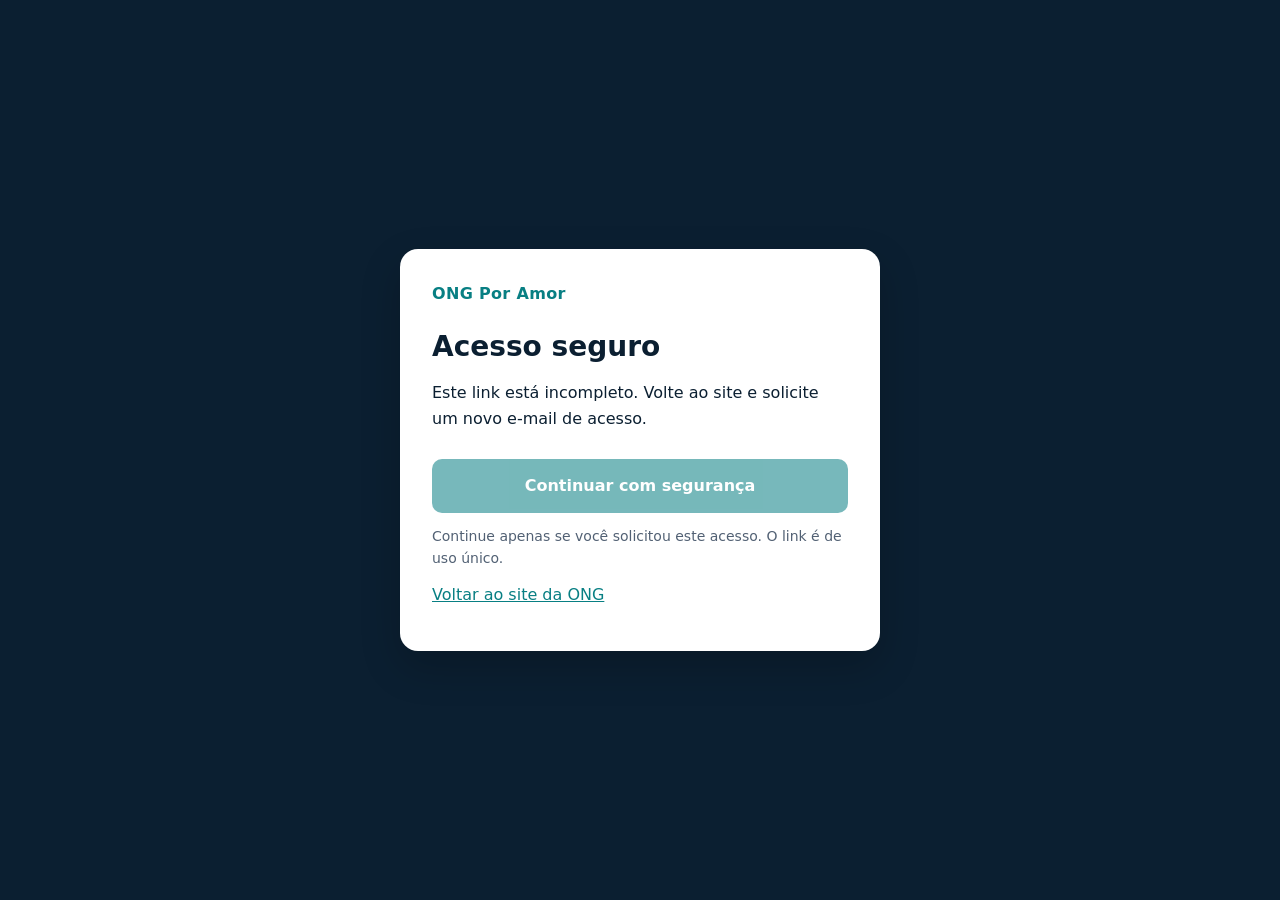
==== acesso.html @ 0672803a "Publica confirmação de acesso pelo domínio da ONG" ====
<!doctype html>
<html lang="pt-BR" data-auth-origin="https://unidzfxifxjruonbjspe.supabase.co">
<head>
<meta charset="utf-8">
<meta name="viewport" content="width=device-width,initial-scale=1">
<meta name="referrer" content="no-referrer">
<meta name="robots" content="noindex,nofollow">
<meta http-equiv="Content-Security-Policy" content="default-src 'none'; script-src 'self'; style-src 'unsafe-inline'; base-uri 'none'; form-action 'none'">
<title>Acesso seguro · ONG Por Amor</title>
<style>
*{box-sizing:border-box}body{margin:0;min-height:100vh;display:grid;place-items:center;padding:24px;background:#0b1f31;color:#0b1f31;font:16px/1.6 system-ui,sans-serif}.card{width:100%;max-width:480px;background:#fff;padding:32px;border-radius:18px;box-shadow:0 16px 40px #0003}.brand{color:#087f83;font-weight:750;letter-spacing:.02em;margin-top:0}h1{font-size:28px;line-height:1.2;margin:24px 0 16px}p{margin:12px 0}button,a{font:inherit}button{width:100%;border:0;background:#087f83;color:white;padding:14px 18px;border-radius:10px;font-weight:700;margin-top:16px;cursor:pointer}button:disabled{opacity:.55;cursor:default}button:focus-visible,a:focus-visible{outline:3px solid #dc9b30;outline-offset:4px}.help{font-size:14px;color:#526174}a{color:#087f83}noscript{display:block;margin:16px 0;color:#a12d22}
</style>
<script src="auth-link.js" defer></script>
</head>
<body><main class="card">
<p class="brand">ONG Por Amor</p>
<h1 id="access-title">Acesso seguro</h1>
<p id="access-message" role="status" aria-live="polite">Conferindo o formato do link…</p>
<button id="access-continue" type="button" disabled>Continuar com segurança</button>
<p class="help">Continue apenas se você solicitou este acesso. O link é de uso único.</p>
<p><a href="https://www.ongporamor.top/">Voltar ao site da ONG</a></p>
<noscript>Ative o JavaScript para continuar. Se necessário, solicite um novo link no site da ONG.</noscript>
</main></body></html>
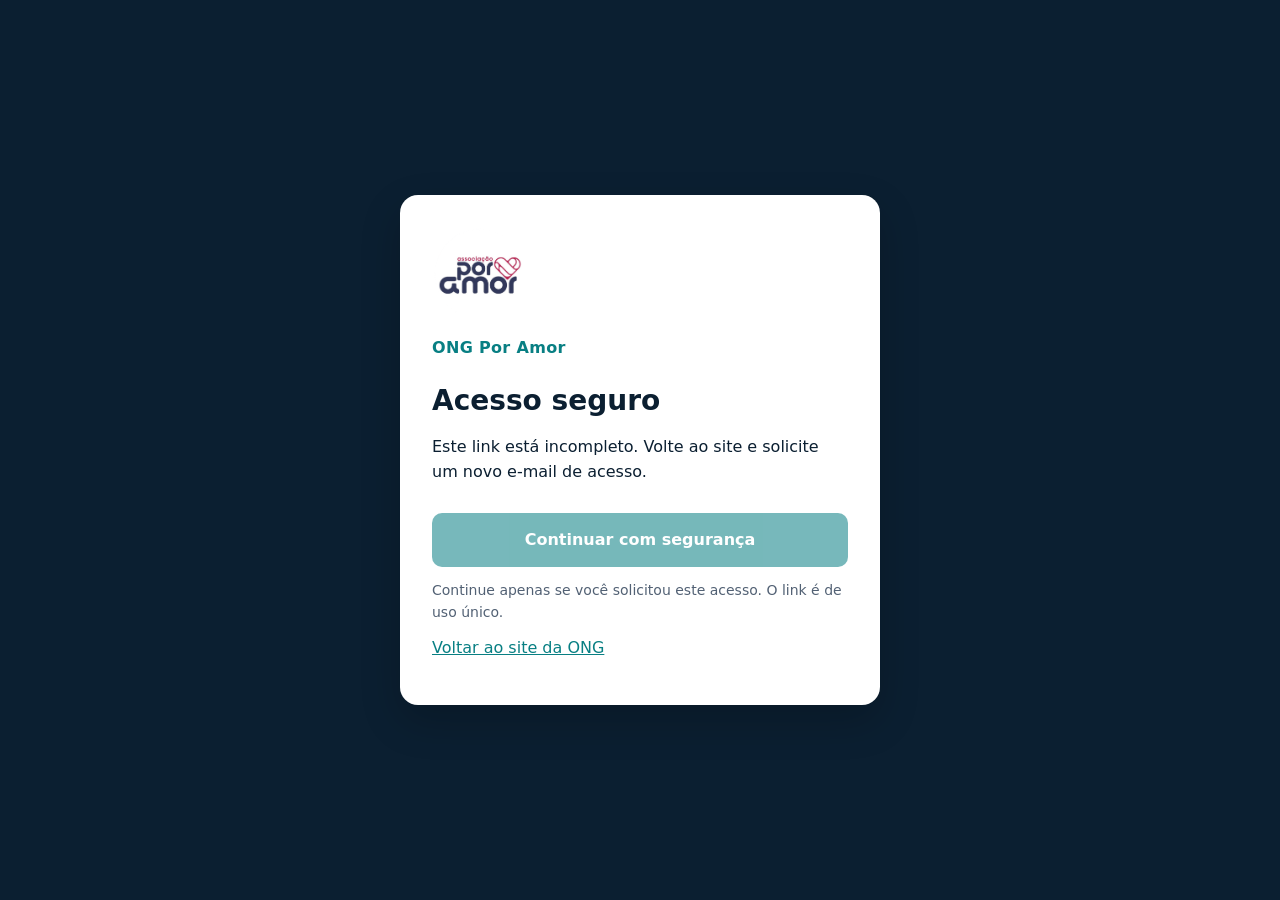
==== commit 395e0fed: "Aplica a identidade visual da Associação Por Amor" ====
--- a/acesso.html
+++ b/acesso.html
@@ -5,14 +5,16 @@
 <meta name="viewport" content="width=device-width,initial-scale=1">
 <meta name="referrer" content="no-referrer">
 <meta name="robots" content="noindex,nofollow">
-<meta http-equiv="Content-Security-Policy" content="default-src 'none'; script-src 'self'; style-src 'unsafe-inline'; base-uri 'none'; form-action 'none'">
+<meta http-equiv="Content-Security-Policy" content="default-src 'none'; script-src 'self'; img-src 'self'; style-src 'unsafe-inline'; base-uri 'none'; form-action 'none'">
 <title>Acesso seguro · ONG Por Amor</title>
+<link rel="icon" type="image/png" href="assets/por-amor-logo.png">
 <style>
 *{box-sizing:border-box}body{margin:0;min-height:100vh;display:grid;place-items:center;padding:24px;background:#0b1f31;color:#0b1f31;font:16px/1.6 system-ui,sans-serif}.card{width:100%;max-width:480px;background:#fff;padding:32px;border-radius:18px;box-shadow:0 16px 40px #0003}.brand{color:#087f83;font-weight:750;letter-spacing:.02em;margin-top:0}h1{font-size:28px;line-height:1.2;margin:24px 0 16px}p{margin:12px 0}button,a{font:inherit}button{width:100%;border:0;background:#087f83;color:white;padding:14px 18px;border-radius:10px;font-weight:700;margin-top:16px;cursor:pointer}button:disabled{opacity:.55;cursor:default}button:focus-visible,a:focus-visible{outline:3px solid #dc9b30;outline-offset:4px}.help{font-size:14px;color:#526174}a{color:#087f83}noscript{display:block;margin:16px 0;color:#a12d22}
 </style>
 <script src="auth-link.js" defer></script>
 </head>
 <body><main class="card">
+<img src="assets/por-amor-logo.png" width="96" height="92" alt="Associação Por Amor" style="display:block;width:96px;max-width:100%;height:auto;border-radius:50%;margin-bottom:16px">
 <p class="brand">ONG Por Amor</p>
 <h1 id="access-title">Acesso seguro</h1>
 <p id="access-message" role="status" aria-live="polite">Conferindo o formato do link…</p>
